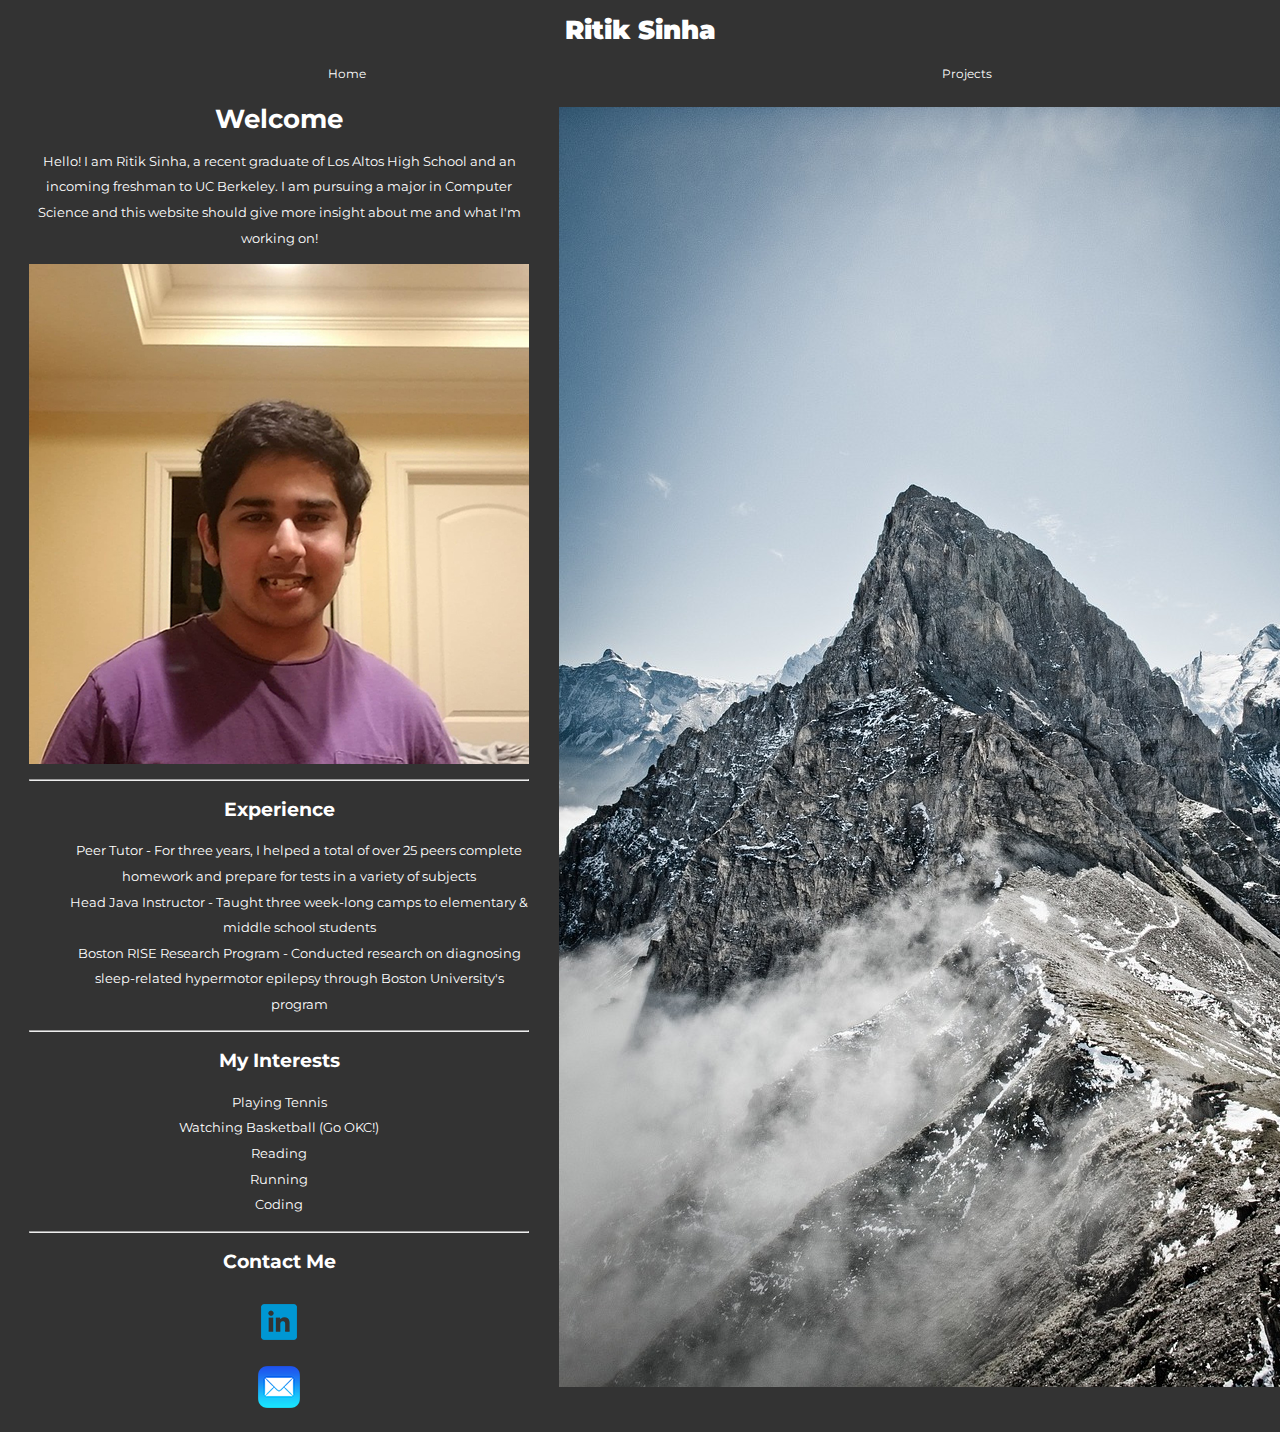
==== index.html @ 74c838ae "Intial commit" ====
<!DOCTYPE html>
<html>
<head>
    <meta name="viewport" content="width=device-width, initial-scale 1.0">
	<title>Home</title>
	<link rel="stylesheet" type="text/css" href="styleHome.css">
    <link href="https://fonts.googleapis.com/css?family=Montserrat:100" rel="stylesheet">
</head>
<body>
	<header id="main-header">
		<div class="container">
            <h1><B>Ritik Sinha</B></h1>
		</div>
	</header>
	
	<nav id="navbar">
		<div class="navbar-list">
			<ul>
				<li><a href="#">Home</a></li>
				<li><a href="about.html">Projects</a></li>
			</ul>
		</div>
	</nav>
	<div class = "main">
        <div class = "left">
            <div clas="left-content">
                <div class="welcome">
                    <h1>Welcome</h1>
                </div>  

                <div class="description">
                    <p>Hello! I am Ritik Sinha, a recent graduate of Los Altos High School and an incoming freshman to UC Berkeley. I am pursuing a major in Computer Science and this website should give more insight about me and what I'm working on!</p>
                </div>
                
                <div class="me">
                    <img src="meEdit.jpg">
                </div>
                
                <hr>
                
                <h2> Experience </h2>
                <ul id="experience" style="list-style-type:none;">
                    <li> Peer Tutor - For three years, I helped a total of over 25 peers complete homework and prepare for tests in a variety of subjects</li>
                    <li> Head Java Instructor - Taught three week-long camps to elementary & middle school students </li>
                    <li> Boston RISE Research Program - Conducted research on diagnosing sleep-related hypermotor epilepsy through Boston University's program </li>
                </ul>
                
                <hr>
                
                <h2>My Interests</h2>
                <ul id="interests" style="list-style-type:none;">
                    <li> Playing Tennis </li>
                    <li> Watching Basketball (Go OKC!) </li>
                    <li> Reading </li>
                    <li> Running </li>
                    <li> Coding </li>
                </ul>
                
                <hr>
                
                <h2>Contact Me</h2>
                <ul id="contacts" style="list-style-type: none">
                    <li><a href="https://www.linkedin.com/in/ritik-sinha/" target="_blank">
                            <img src="linkedin-icon.png" alt="Link to my Linkedin">
                        </a>
                    </li>
                    <li><a href="mailto: ritiksinha1@gmail.com" target="_blank">
                            <img src="email.png" alt="Link to Send an Email">
                        </a>
                    </li>
                </ul>
                
            </div>
        </div>
        
        <div class = "right">
            <img src = "snowMountain.jpg" id="mountainImage">
        </div>
        
    </div>
    
</body>
</html>
---- styleHome.css ----
body{
	color:#555;
    font-family: 'Montserrat';
	font-size:1vw;
	line-height:2em;
	margin:0;
    display: flex;
    flex-direction: column;
    min-height:100vh;
}

.container{
	overflow:hidden;
}

#main-header{
	background-color:#333;
	color:#fff;
    text-align: center;
}

#navbar{
	background-color:#333;
	color:#fff;
    
}

.navbar-list:hover {
    background-color:#666;
}

#navbar ul{
    display: flex;
    justify-content: space-around;
    margin: 0;
    padding-top: 0.1vw;
    padding-bottom: 0.1vw;
}

#navbar li{
	display:inline;
}

#navbar a{  
	color:#fff;
	text-decoration: none;
	font-size: 0.9vw;
}

.picture-me {
    max-width:100%;
    height:auto;
    border-style: groove;
}

.main {
    display:flex;
    flex-direction: row;
    justify-content: space-between;
    align-items: stretch;
    background: #333;
}

.welcome {
    animation-name:shift;
    animation-duration: 5s;
}

#interests {
    padding:0;
}



.right {
    flex:1;
    background: #333;
    margin-top:1.4vw;
}
.left{
    flex:1;
    margin-right:2.3vw;
    margin-left: 2.3vw;
    color:#fff;
    text-align: center;
}

#contacts{
    padding:0;
}

.typewriter-text h1{
    font-size:1.8vw;
}

.typewriter-text{
    text-align:center;
}

.description{
    text-align: center;
}

.mountainImage{
    max-width:100%;
    height:auto;
}


@media screen and (max-width: 800px) {
    .right {display:none;}
}

@media screen and (max-width: 800px) {
    .picture-me {display:none;}
}

@keyframes shift {
    from {
        width: 0;
    }
    
    to{
        width:100%;
    }
    
}
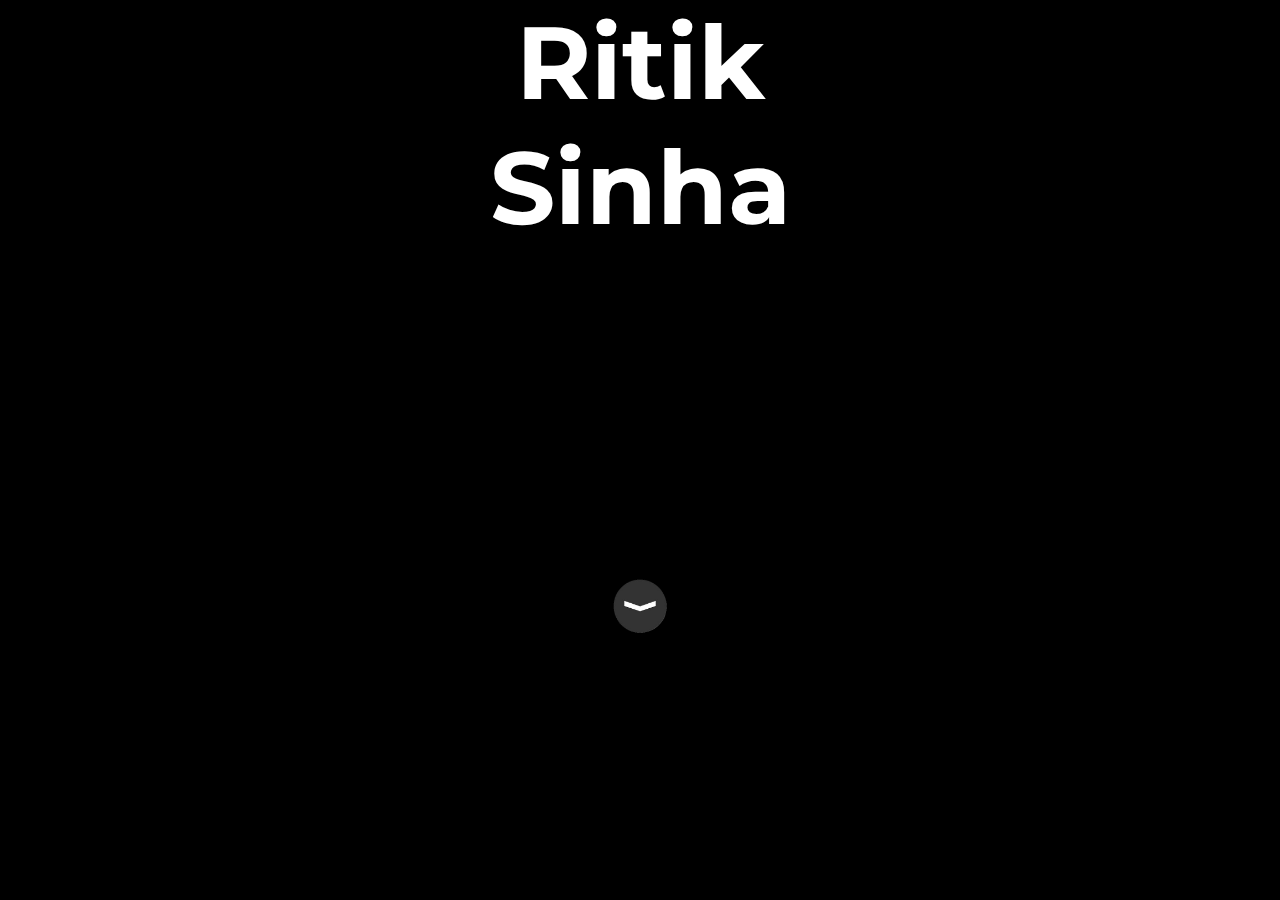
==== commit 599a5400: "Small Fix" ====
--- a/index.html
+++ b/index.html
@@ -2,82 +2,18 @@
 <html>
 <head>
     <meta name="viewport" content="width=device-width, initial-scale 1.0">
-	<title>Home</title>
-	<link rel="stylesheet" type="text/css" href="styleHome.css">
+	<title>Ritik Sinha</title>
+	<link rel="stylesheet" type="text/css" href="styleLanding.css">
     <link href="https://fonts.googleapis.com/css?family=Montserrat:100" rel="stylesheet">
+    
 </head>
 <body>
-	<header id="main-header">
-		<div class="container">
-            <h1><B>Ritik Sinha</B></h1>
-		</div>
-	</header>
-	
-	<nav id="navbar">
-		<div class="navbar-list">
-			<ul>
-				<li><a href="#">Home</a></li>
-				<li><a href="about.html">Projects</a></li>
-			</ul>
-		</div>
-	</nav>
-	<div class = "main">
-        <div class = "left">
-            <div clas="left-content">
-                <div class="welcome">
-                    <h1>Welcome</h1>
-                </div>  
-
-                <div class="description">
-                    <p>Hello! I am Ritik Sinha, a recent graduate of Los Altos High School and an incoming freshman to UC Berkeley. I am pursuing a major in Computer Science and this website should give more insight about me and what I'm working on!</p>
-                </div>
-                
-                <div class="me">
-                    <img src="meEdit.jpg">
-                </div>
-                
-                <hr>
-                
-                <h2> Experience </h2>
-                <ul id="experience" style="list-style-type:none;">
-                    <li> Peer Tutor - For three years, I helped a total of over 25 peers complete homework and prepare for tests in a variety of subjects</li>
-                    <li> Head Java Instructor - Taught three week-long camps to elementary & middle school students </li>
-                    <li> Boston RISE Research Program - Conducted research on diagnosing sleep-related hypermotor epilepsy through Boston University's program </li>
-                </ul>
-                
-                <hr>
-                
-                <h2>My Interests</h2>
-                <ul id="interests" style="list-style-type:none;">
-                    <li> Playing Tennis </li>
-                    <li> Watching Basketball (Go OKC!) </li>
-                    <li> Reading </li>
-                    <li> Running </li>
-                    <li> Coding </li>
-                </ul>
-                
-                <hr>
-                
-                <h2>Contact Me</h2>
-                <ul id="contacts" style="list-style-type: none">
-                    <li><a href="https://www.linkedin.com/in/ritik-sinha/" target="_blank">
-                            <img src="linkedin-icon.png" alt="Link to my Linkedin">
-                        </a>
-                    </li>
-                    <li><a href="mailto: ritiksinha1@gmail.com" target="_blank">
-                            <img src="email.png" alt="Link to Send an Email">
-                        </a>
-                    </li>
-                </ul>
-                
-            </div>
-        </div>
-        
-        <div class = "right">
-            <img src = "snowMountain.jpg" id="mountainImage">
-        </div>
-        
-    </div>
+    <div class="screen"> 
+        <h1 class="name">Ritik<br>Sinha</h1>
+        <a href="home.html">
+            <img src="load_icon.png" style="height:200px;width:auto" class="icon">
+        </a>
+    </div>    
     
 </body>
 </html>--- a/styleLanding.css
+++ b/styleLanding.css
@@ -0,0 +1,34 @@
+body {
+    font-family: "Montserrat";
+    font-size: 4vw;
+    background-color: #000;
+    color:#fff;
+    text-align: center;
+    margin:0;
+    padding:0;
+}
+
+.name {
+    margin: 0 auto;
+    animation-name: appear;
+    animation-duration: 4s;
+}
+
+.icon {
+    margin-top:20vw;
+    animation-name: bounce;
+    animation-duration: 1s;
+    animation-direction: alternate;
+    animation-iteration-count: infinite;
+}
+
+
+@keyframes bounce {
+    from { margin-top: 20vw;}
+    to {margin-top: 15vw;}
+} 
+
+@keyframes appear {
+    from {opacity: 0}
+    to {opacity: 100%}
+}
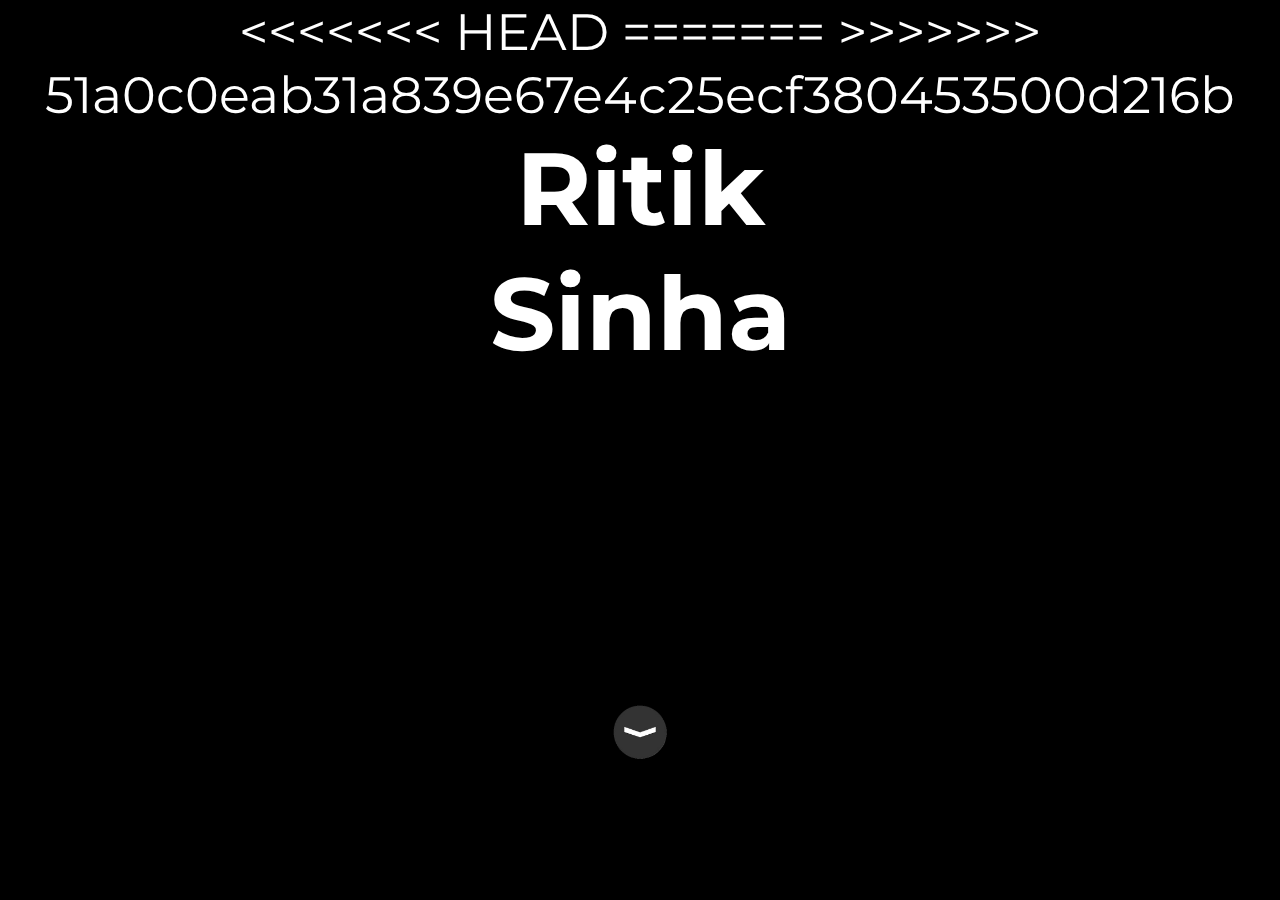
==== commit db01c484: "Updated projects page" ====
--- a/index.html
+++ b/index.html
@@ -1,19 +1,24 @@
-<!DOCTYPE html>
-<html>
-<head>
-    <meta name="viewport" content="width=device-width, initial-scale 1.0">
-	<title>Ritik Sinha</title>
-	<link rel="stylesheet" type="text/css" href="styleLanding.css">
-    <link href="https://fonts.googleapis.com/css?family=Montserrat:100" rel="stylesheet">
-    
-</head>
-<body>
-    <div class="screen"> 
-        <h1 class="name">Ritik<br>Sinha</h1>
-        <a href="home.html">
-            <img src="load_icon.png" style="height:200px;width:auto" class="icon">
-        </a>
-    </div>    
-    
-</body>
+<!DOCTYPE html>
+<<<<<<< HEAD
+=======
+
+
+>>>>>>> 51a0c0eab31a839e67e4c25ecf380453500d216b
+<html>
+<head>
+    <meta name="viewport" content="width=device-width, initial-scale 1.0">
+	<title>Ritik Sinha</title>
+	<link rel="stylesheet" type="text/css" href="styleLanding.css">
+    <link href="https://fonts.googleapis.com/css?family=Montserrat:100" rel="stylesheet">
+    
+</head>
+<body>
+    <div class="screen"> 
+        <h1 class="name">Ritik<br>Sinha</h1>
+        <a href="home.html">
+            <img src="load_icon.png" style="height:200px;width:auto" class="icon">
+        </a>
+    </div>    
+    
+</body>
 </html>--- a/styleLanding.css
+++ b/styleLanding.css
@@ -1,34 +1,34 @@
-body {
-    font-family: "Montserrat";
-    font-size: 4vw;
-    background-color: #000;
-    color:#fff;
-    text-align: center;
-    margin:0;
-    padding:0;
-}
-
-.name {
-    margin: 0 auto;
-    animation-name: appear;
-    animation-duration: 4s;
-}
-
-.icon {
-    margin-top:20vw;
-    animation-name: bounce;
-    animation-duration: 1s;
-    animation-direction: alternate;
-    animation-iteration-count: infinite;
-}
-
-
-@keyframes bounce {
-    from { margin-top: 20vw;}
-    to {margin-top: 15vw;}
-} 
-
-@keyframes appear {
-    from {opacity: 0}
-    to {opacity: 100%}
-}
+body {
+    font-family: "Montserrat";
+    font-size: 4vw;
+    background-color: #000;
+    color:#fff;
+    text-align: center;
+    margin:0;
+    padding:0;
+}
+
+.name {
+    margin: 0 auto;
+    animation-name: appear;
+    animation-duration: 4s;
+}
+
+.icon {
+    margin-top:20vw;
+    animation-name: bounce;
+    animation-duration: 1s;
+    animation-direction: alternate;
+    animation-iteration-count: infinite;
+}
+
+
+@keyframes bounce {
+    from { margin-top: 20vw;}
+    to {margin-top: 15vw;}
+} 
+
+@keyframes appear {
+    from {opacity: 0}
+    to {opacity: 100%}
+}
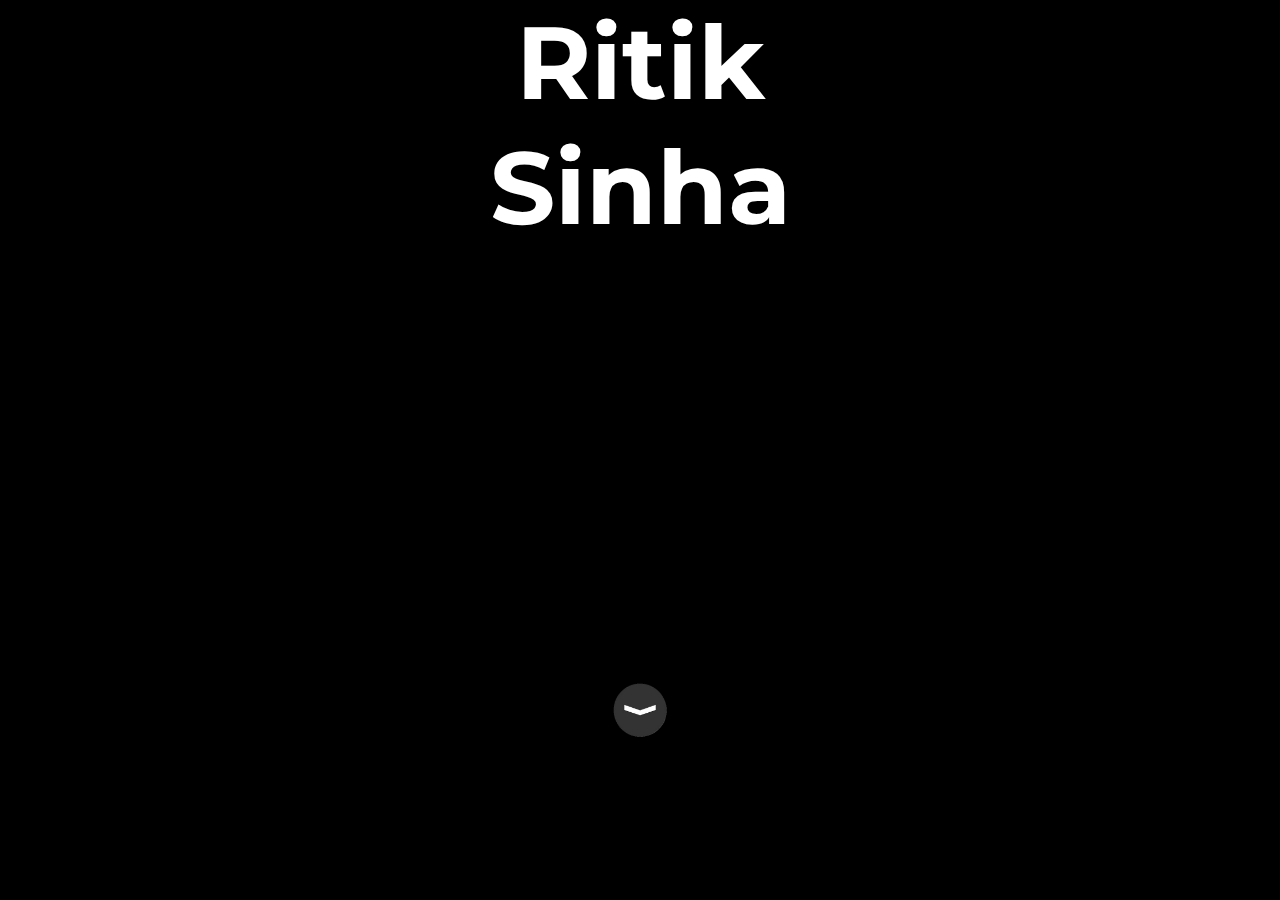
==== commit 842ce5cc: "Made more responsive" ====
--- a/index.html
+++ b/index.html
@@ -1,9 +1,4 @@
 <!DOCTYPE html>
-<<<<<<< HEAD
-=======
-
-
->>>>>>> 51a0c0eab31a839e67e4c25ecf380453500d216b
 <html>
 <head>
     <meta name="viewport" content="width=device-width, initial-scale 1.0">
--- a/styleLanding.css
+++ b/styleLanding.css
@@ -15,7 +15,7 @@
 }
 
 .icon {
-    margin-top:20vw;
+    margin-top:40vh;
     animation-name: bounce;
     animation-duration: 1s;
     animation-direction: alternate;
@@ -24,8 +24,8 @@
 
 
 @keyframes bounce {
-    from { margin-top: 20vw;}
-    to {margin-top: 15vw;}
+    from { margin-top: 40vh;}
+    to {margin-top: 30vh;}
 } 
 
 @keyframes appear {
